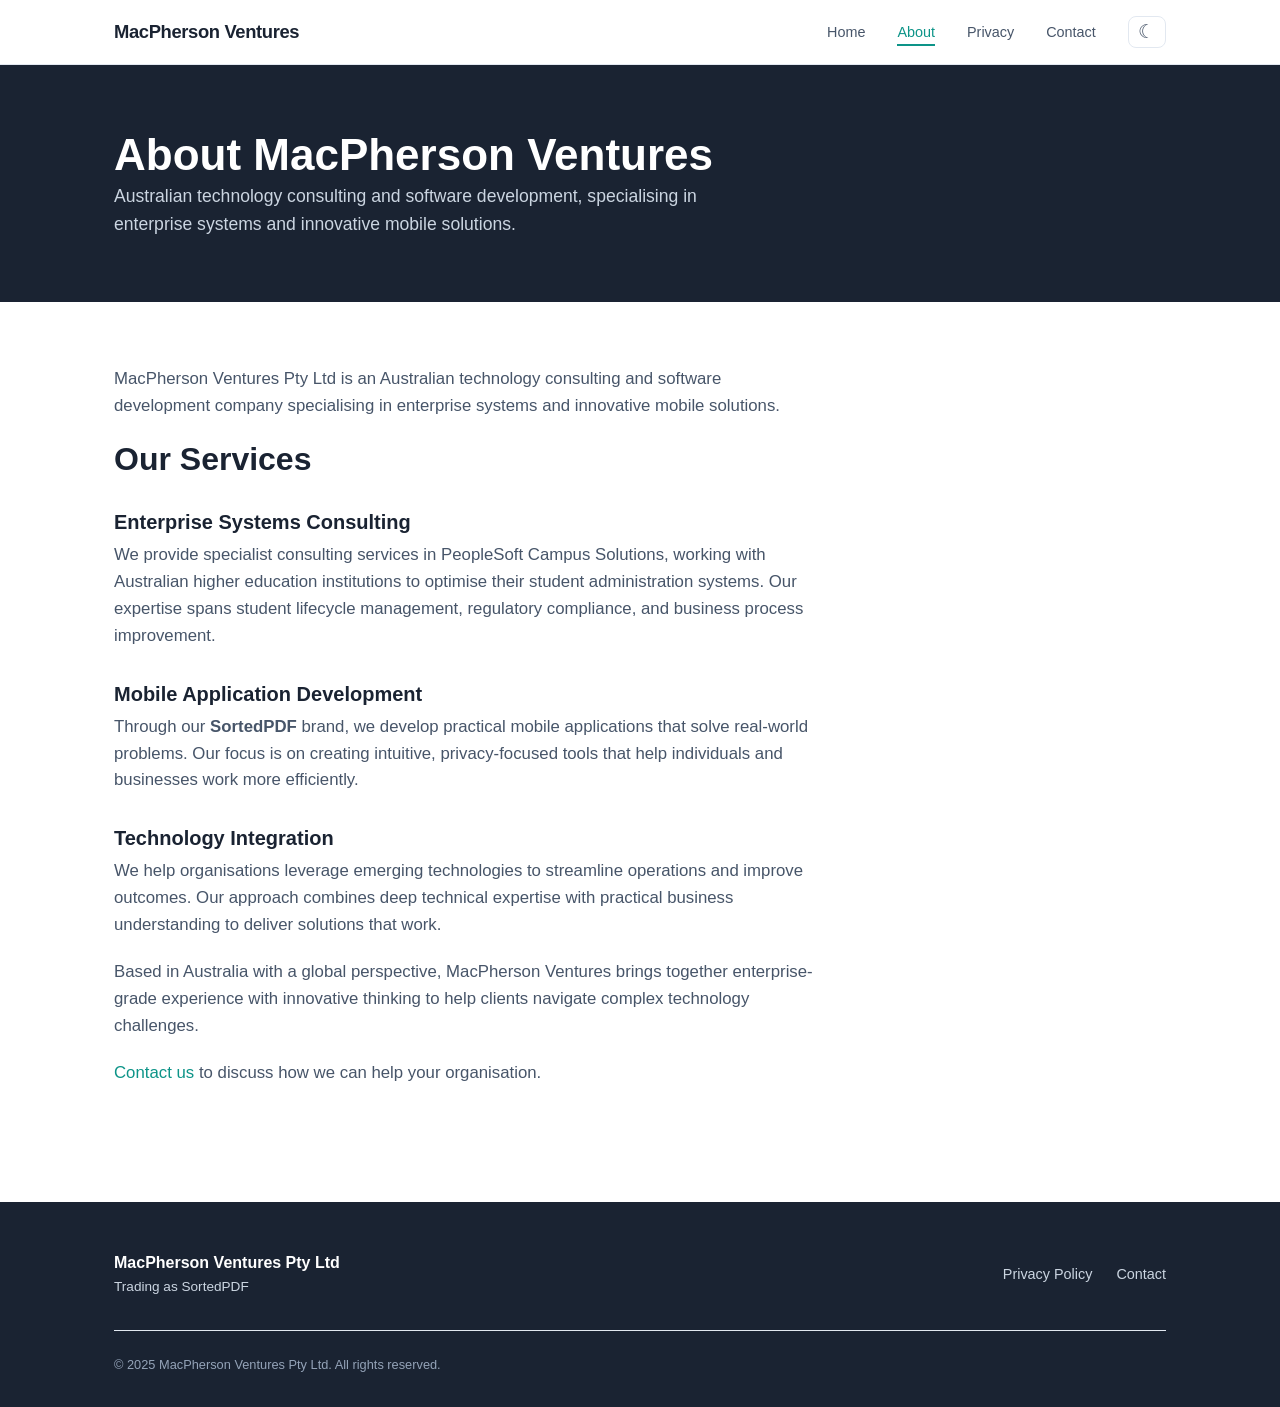
==== about.html @ 7310b463 "Add corporate website with four pages Home, About, Privacy Policy, and Contact pages with responsive" ====
<!DOCTYPE html>
<html lang="en" data-theme="light">
<head>
    <meta charset="UTF-8">
    <meta name="viewport" content="width=device-width, initial-scale=1.0">
    <meta name="description" content="About MacPherson Ventures Pty Ltd — Australian technology consulting and software development company.">
    <title>MacPherson Ventures — About</title>
    <link rel="stylesheet" href="css/styles.css">
</head>
<body>
    <header>
        <nav class="container">
            <a href="index.html" class="logo">MacPherson Ventures</a>
            <button class="nav-toggle" aria-label="Toggle navigation">
                <span></span>
                <span></span>
                <span></span>
            </button>
            <ul class="nav-links">
                <li><a href="index.html">Home</a></li>
                <li><a href="about.html" class="active">About</a></li>
                <li><a href="privacy.html">Privacy</a></li>
                <li><a href="contact.html">Contact</a></li>
                <li>
                    <button class="theme-toggle" aria-label="Toggle dark mode">
                        <span class="icon-sun">&#9788;</span>
                        <span class="icon-moon">&#9790;</span>
                    </button>
                </li>
            </ul>
        </nav>
    </header>

    <main>
        <section class="page-header">
            <div class="container">
                <h1>About MacPherson Ventures</h1>
                <p>Australian technology consulting and software development, specialising in enterprise systems and innovative mobile solutions.</p>
            </div>
        </section>

        <section class="page-content">
            <div class="container">
                <p>MacPherson Ventures Pty Ltd is an Australian technology consulting and software development company specialising in enterprise systems and innovative mobile solutions.</p>

                <h2>Our Services</h2>

                <h3>Enterprise Systems Consulting</h3>
                <p>We provide specialist consulting services in PeopleSoft Campus Solutions, working with Australian higher education institutions to optimise their student administration systems. Our expertise spans student lifecycle management, regulatory compliance, and business process improvement.</p>

                <h3>Mobile Application Development</h3>
                <p>Through our <strong>SortedPDF</strong> brand, we develop practical mobile applications that solve real-world problems. Our focus is on creating intuitive, privacy-focused tools that help individuals and businesses work more efficiently.</p>

                <h3>Technology Integration</h3>
                <p>We help organisations leverage emerging technologies to streamline operations and improve outcomes. Our approach combines deep technical expertise with practical business understanding to deliver solutions that work.</p>

                <p>Based in Australia with a global perspective, MacPherson Ventures brings together enterprise-grade experience with innovative thinking to help clients navigate complex technology challenges.</p>

                <p><a href="contact.html">Contact us</a> to discuss how we can help your organisation.</p>
            </div>
        </section>
    </main>

    <footer>
        <div class="container">
            <div class="footer-content">
                <div class="footer-brand">
                    <p class="footer-logo">MacPherson Ventures Pty Ltd</p>
                    <p class="footer-tagline">Trading as SortedPDF</p>
                </div>
                <div class="footer-links">
                    <a href="privacy.html">Privacy Policy</a>
                    <a href="contact.html">Contact</a>
                </div>
            </div>
            <p class="footer-copy">&copy; 2025 MacPherson Ventures Pty Ltd. All rights reserved.</p>
        </div>
    </footer>

    <script src="js/scripts.js"></script>
</body>
</html>
---- css/styles.css ----
/* === Reset & Base === */
*, *::before, *::after {
    margin: 0;
    padding: 0;
    box-sizing: border-box;
}

/* === Theme Variables === */

/* --- Colour Scheme: Navy & Teal (default) --- */
:root,
[data-theme="light"] {
    --bg-primary: #ffffff;
    --bg-secondary: #f8fafc;
    --bg-card: #ffffff;
    --text-primary: #1a2332;
    --text-secondary: #475569;
    --text-muted: #94a3b8;
    --accent: #0d9488;
    --accent-hover: #0f766e;
    --border: #e2e8f0;
    --shadow: rgba(0, 0, 0, 0.08);
    --nav-bg: rgba(255, 255, 255, 0.95);
    --hero-bg: #1a2332;
    --hero-text: #ffffff;
    --hero-subtitle: #cbd5e1;
    --icon-sun-display: none;
    --icon-moon-display: inline;
}

[data-theme="dark"] {
    --bg-primary: #0f172a;
    --bg-secondary: #1e293b;
    --bg-card: #1e293b;
    --text-primary: #f1f5f9;
    --text-secondary: #94a3b8;
    --text-muted: #64748b;
    --accent: #14b8a6;
    --accent-hover: #2dd4bf;
    --border: #334155;
    --shadow: rgba(0, 0, 0, 0.3);
    --nav-bg: rgba(15, 23, 42, 0.95);
    --hero-bg: #1e293b;
    --hero-text: #f1f5f9;
    --hero-subtitle: #94a3b8;
    --icon-sun-display: inline;
    --icon-moon-display: none;
}


/* === Typography === */
body {
    font-family: -apple-system, BlinkMacSystemFont, "Segoe UI", Roboto, "Helvetica Neue", Arial, sans-serif;
    font-size: 16px;
    line-height: 1.6;
    color: var(--text-primary);
    background-color: var(--bg-primary);
    transition: background-color 0.3s ease, color 0.3s ease;
}

h1, h2, h3 {
    line-height: 1.2;
    font-weight: 700;
}

h1 { font-size: 2.75rem; }
h2 { font-size: 2rem; margin-bottom: 1rem; }
h3 { font-size: 1.25rem; margin-bottom: 0.5rem; }

a {
    color: var(--accent);
    text-decoration: none;
    transition: color 0.2s ease;
}

a:hover {
    color: var(--accent-hover);
}

.container {
    max-width: 1100px;
    margin: 0 auto;
    padding: 0 1.5rem;
}

/* === Navigation === */
header {
    position: sticky;
    top: 0;
    z-index: 100;
    background: var(--nav-bg);
    backdrop-filter: blur(10px);
    border-bottom: 1px solid var(--border);
}

nav {
    display: flex;
    align-items: center;
    justify-content: space-between;
    height: 64px;
}

.logo {
    font-size: 1.15rem;
    font-weight: 700;
    color: var(--text-primary);
    letter-spacing: -0.02em;
}

.logo:hover {
    color: var(--accent);
}

.nav-links {
    display: flex;
    align-items: center;
    list-style: none;
    gap: 2rem;
}

.nav-links a {
    color: var(--text-secondary);
    font-size: 0.9rem;
    font-weight: 500;
    padding: 0.25rem 0;
    border-bottom: 2px solid transparent;
    transition: color 0.2s ease, border-color 0.2s ease;
}

.nav-links a:hover,
.nav-links a.active {
    color: var(--accent);
    border-bottom-color: var(--accent);
}

/* Mobile nav toggle */
.nav-toggle {
    display: none;
    flex-direction: column;
    gap: 5px;
    background: none;
    border: none;
    cursor: pointer;
    padding: 0.5rem;
}

.nav-toggle span {
    display: block;
    width: 24px;
    height: 2px;
    background: var(--text-primary);
    border-radius: 1px;
    transition: transform 0.3s ease, opacity 0.3s ease;
}

/* === Theme Toggle === */
.theme-toggle {
    background: none;
    border: 1px solid var(--border);
    border-radius: 8px;
    cursor: pointer;
    font-size: 1.2rem;
    padding: 0.35rem 0.6rem;
    color: var(--text-secondary);
    transition: border-color 0.2s ease, color 0.2s ease;
    line-height: 1;
}

.theme-toggle:hover {
    border-color: var(--accent);
    color: var(--accent);
}

.icon-sun { display: var(--icon-sun-display); }
.icon-moon { display: var(--icon-moon-display); }


/* === Hero === */
.hero {
    background: var(--hero-bg);
    color: var(--hero-text);
    padding: 6rem 0;
}

.hero h1 {
    margin-bottom: 1.5rem;
}

.hero-subtitle {
    font-size: 1.2rem;
    color: var(--hero-subtitle);
    max-width: 600px;
    margin-bottom: 2rem;
    line-height: 1.7;
}

.hero-actions {
    display: flex;
    gap: 1rem;
    flex-wrap: wrap;
}

/* === Buttons === */
.btn {
    display: inline-block;
    padding: 0.75rem 1.75rem;
    border-radius: 8px;
    font-size: 0.95rem;
    font-weight: 600;
    transition: background-color 0.2s ease, transform 0.15s ease;
    cursor: pointer;
    border: none;
}

.btn:hover {
    transform: translateY(-1px);
}

.btn-primary {
    background: var(--accent);
    color: #ffffff;
}

.btn-primary:hover {
    background: var(--accent-hover);
    color: #ffffff;
}

.btn-secondary {
    background: transparent;
    color: var(--hero-text);
    border: 1px solid var(--hero-subtitle);
}

.btn-secondary:hover {
    border-color: var(--hero-text);
    color: var(--hero-text);
}

/* === Features / Cards === */
.features {
    padding: 5rem 0;
    background: var(--bg-secondary);
}

.features h2 {
    text-align: center;
    margin-bottom: 3rem;
}

.card-grid {
    display: grid;
    grid-template-columns: repeat(auto-fit, minmax(280px, 1fr));
    gap: 2rem;
}

.card {
    background: var(--bg-card);
    border: 1px solid var(--border);
    border-radius: 12px;
    padding: 2rem;
    transition: box-shadow 0.2s ease, transform 0.2s ease;
}

.card:hover {
    box-shadow: 0 8px 24px var(--shadow);
    transform: translateY(-2px);
}

.card-icon {
    font-size: 2rem;
    margin-bottom: 1rem;
    color: var(--accent);
}

.card p {
    color: var(--text-secondary);
    font-size: 0.95rem;
}

/* === Product Highlight === */
.product-highlight {
    padding: 5rem 0;
}

.highlight-content {
    max-width: 700px;
}

.highlight-content p {
    color: var(--text-secondary);
    margin-bottom: 1rem;
    font-size: 1.05rem;
}

/* === About Page === */
.page-header {
    background: var(--hero-bg);
    color: var(--hero-text);
    padding: 4rem 0;
}

.page-header p {
    color: var(--hero-subtitle);
    font-size: 1.1rem;
    max-width: 600px;
}

.page-content {
    padding: 4rem 0;
}

.page-content p {
    color: var(--text-secondary);
    margin-bottom: 1.25rem;
    font-size: 1.05rem;
    max-width: 700px;
}

.page-content h3 {
    margin-top: 2rem;
    color: var(--text-primary);
}

/* === Privacy Policy === */
.privacy-content h3 {
    margin-top: 2.5rem;
    margin-bottom: 0.75rem;
}

.privacy-content ul {
    margin: 0.75rem 0 1.25rem 1.5rem;
    color: var(--text-secondary);
}

.privacy-content li {
    margin-bottom: 0.4rem;
    font-size: 1.05rem;
}

.privacy-content p {
    max-width: 750px;
}

/* === Contact Form === */
.contact-section {
    padding: 4rem 0;
}

.contact-grid {
    display: grid;
    grid-template-columns: 1fr 1fr;
    gap: 4rem;
    align-items: start;
}

.contact-info p {
    color: var(--text-secondary);
    margin-bottom: 1rem;
    font-size: 1.05rem;
}

.contact-info a {
    font-weight: 600;
}

.contact-form {
    display: flex;
    flex-direction: column;
    gap: 1.25rem;
}

.form-group {
    display: flex;
    flex-direction: column;
    gap: 0.35rem;
}

.form-group label {
    font-size: 0.875rem;
    font-weight: 600;
    color: var(--text-primary);
}

.form-group input,
.form-group textarea {
    padding: 0.75rem 1rem;
    border: 1px solid var(--border);
    border-radius: 8px;
    background: var(--bg-card);
    color: var(--text-primary);
    font-size: 1rem;
    font-family: inherit;
    transition: border-color 0.2s ease;
}

.form-group input:focus,
.form-group textarea:focus {
    outline: none;
    border-color: var(--accent);
}

.form-group textarea {
    resize: vertical;
    min-height: 140px;
}

.contact-form .btn-primary {
    align-self: flex-start;
}

/* === Footer === */
footer {
    background: var(--hero-bg);
    color: var(--hero-subtitle);
    padding: 3rem 0 2rem;
    margin-top: 2rem;
}

.footer-content {
    display: flex;
    justify-content: space-between;
    align-items: center;
    margin-bottom: 2rem;
    flex-wrap: wrap;
    gap: 1rem;
}

.footer-logo {
    font-weight: 700;
    color: var(--hero-text);
    font-size: 1rem;
}

.footer-tagline {
    font-size: 0.85rem;
    color: var(--hero-subtitle);
}

.footer-links {
    display: flex;
    gap: 1.5rem;
}

.footer-links a {
    color: var(--hero-subtitle);
    font-size: 0.9rem;
}

.footer-links a:hover {
    color: var(--hero-text);
}

.footer-copy {
    font-size: 0.8rem;
    color: var(--text-muted);
    border-top: 1px solid var(--border);
    padding-top: 1.5rem;
}

/* === Responsive === */
@media (max-width: 768px) {
    h1 { font-size: 2rem; }
    h2 { font-size: 1.5rem; }

    .nav-toggle {
        display: flex;
    }

    .nav-links {
        display: none;
        position: absolute;
        top: 64px;
        left: 0;
        right: 0;
        flex-direction: column;
        background: var(--nav-bg);
        backdrop-filter: blur(10px);
        padding: 1.5rem;
        gap: 1rem;
        border-bottom: 1px solid var(--border);
    }

    .nav-links.open {
        display: flex;
    }

    .hero {
        padding: 4rem 0;
    }

    .hero-subtitle {
        font-size: 1.05rem;
    }

    .features {
        padding: 3rem 0;
    }

    .product-highlight {
        padding: 3rem 0;
    }

    .contact-grid {
        grid-template-columns: 1fr;
        gap: 2.5rem;
    }

    .footer-content {
        flex-direction: column;
        align-items: flex-start;
    }
}
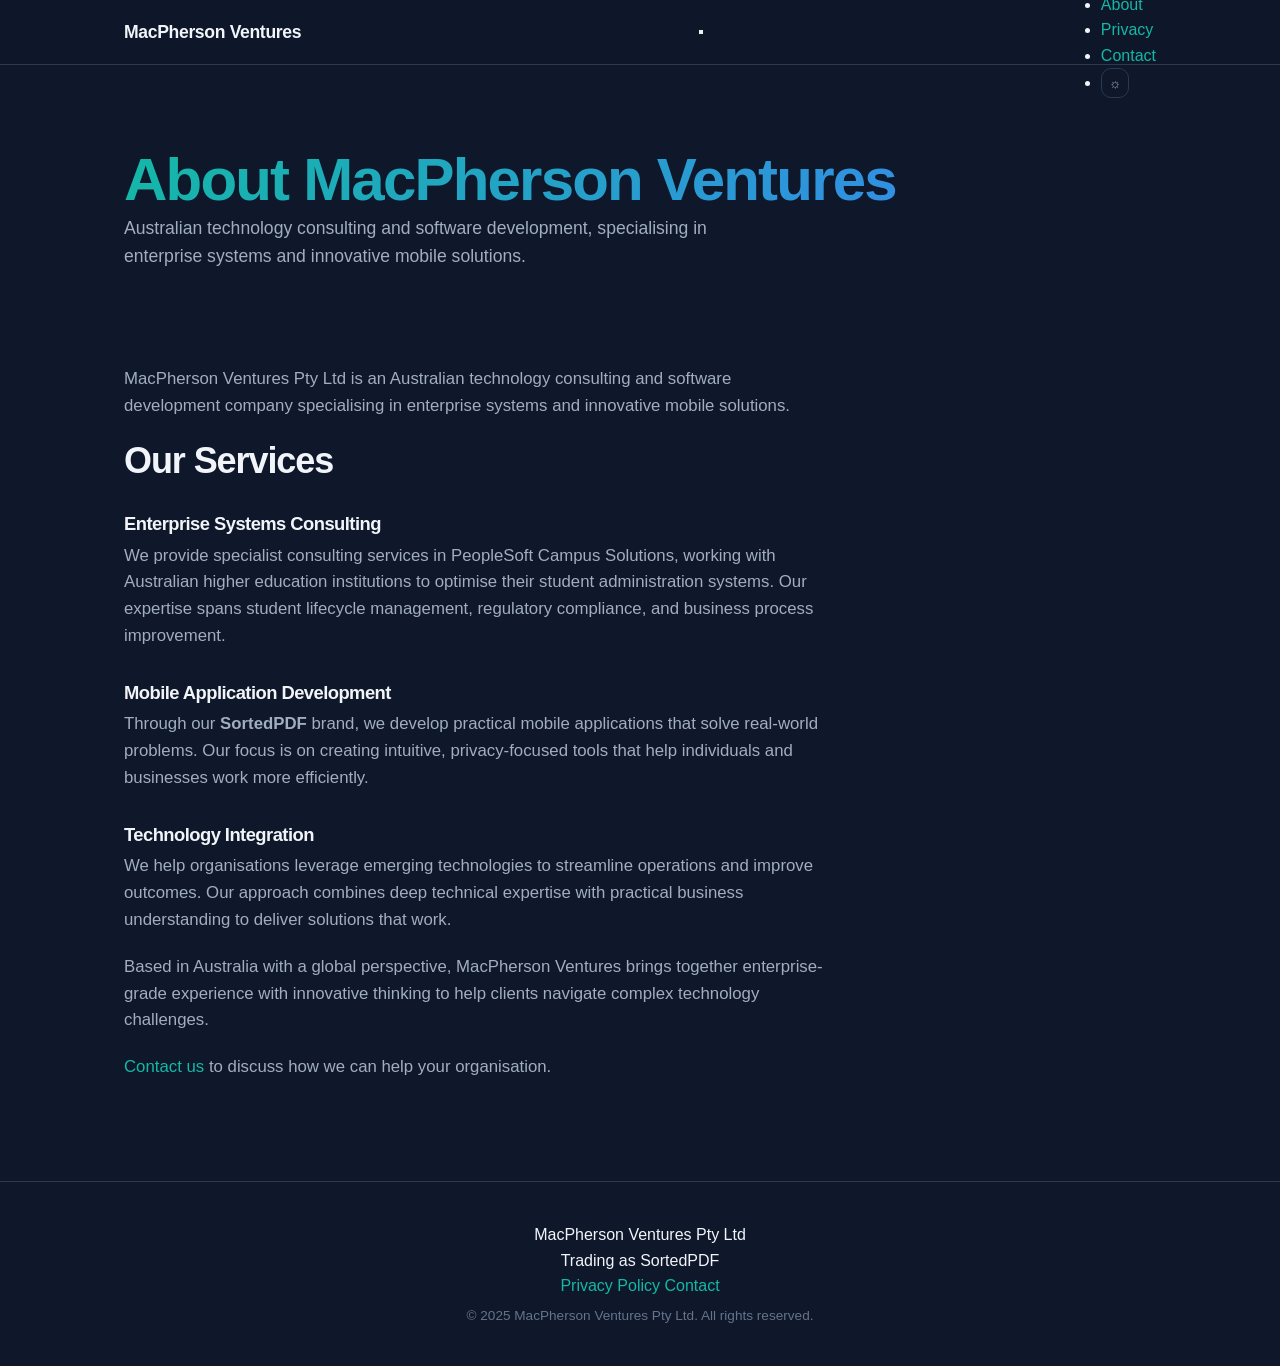
==== commit a4005712: "Add hero background image with gradient overlay and default to dark mode Dragon Bridge photo with th" ====
--- a/about.html
+++ b/about.html
@@ -1,5 +1,5 @@
 <!DOCTYPE html>
-<html lang="en" data-theme="light">
+<html lang="en" data-theme="dark">
 <head>
     <meta charset="UTF-8">
     <meta name="viewport" content="width=device-width, initial-scale=1.0">
--- a/css/styles.css
+++ b/css/styles.css
@@ -6,79 +6,84 @@
 }
 
 /* === Theme Variables === */
-
-/* --- Colour Scheme: Navy & Teal (default) --- */
 :root,
 [data-theme="light"] {
-    --bg-primary: #ffffff;
-    --bg-secondary: #f8fafc;
+    --bg-primary: #fafafa;
+    --bg-secondary: #ffffff;
     --bg-card: #ffffff;
-    --text-primary: #1a2332;
-    --text-secondary: #475569;
+    --text-primary: #1a1a2e;
+    --text-secondary: #555770;
     --text-muted: #94a3b8;
-    --accent: #0d9488;
-    --accent-hover: #0f766e;
-    --border: #e2e8f0;
-    --shadow: rgba(0, 0, 0, 0.08);
-    --nav-bg: rgba(255, 255, 255, 0.95);
-    --hero-bg: #1a2332;
-    --hero-text: #ffffff;
-    --hero-subtitle: #cbd5e1;
-    --icon-sun-display: none;
-    --icon-moon-display: inline;
+    --accent-start: #0D9488;
+    --accent-end: #1E40AF;
+    --gradient: linear-gradient(135deg, #0D9488, #1E40AF);
+    --gradient-subtle: linear-gradient(135deg, rgba(13,148,136,0.06), rgba(30,64,175,0.06));
+    --border: #e8e8ee;
+    --shadow: 0 1px 3px rgba(0,0,0,0.04), 0 4px 12px rgba(0,0,0,0.03);
+    --shadow-hover: 0 4px 16px rgba(0,0,0,0.08), 0 8px 32px rgba(0,0,0,0.04);
+    --nav-bg: rgba(250, 250, 250, 0.85);
+    --hero-bg: linear-gradient(160deg, #f0fdfa 0%, #fafafa 40%, #eff6ff 100%);
+    --grid-color: rgba(13, 148, 136, 0.07);
+    --divider: linear-gradient(90deg, transparent, rgba(13,148,136,0.2), rgba(30,64,175,0.2), transparent);
+    --card-icon-bg: linear-gradient(135deg, rgba(13,148,136,0.1), rgba(30,64,175,0.08));
 }
 
 [data-theme="dark"] {
-    --bg-primary: #0f172a;
-    --bg-secondary: #1e293b;
-    --bg-card: #1e293b;
+    --bg-primary: #0F172A;
+    --bg-secondary: #0F172A;
+    --bg-card: #1E293B;
     --text-primary: #f1f5f9;
-    --text-secondary: #94a3b8;
+    --text-secondary: #a0aec0;
     --text-muted: #64748b;
-    --accent: #14b8a6;
-    --accent-hover: #2dd4bf;
-    --border: #334155;
-    --shadow: rgba(0, 0, 0, 0.3);
-    --nav-bg: rgba(15, 23, 42, 0.95);
-    --hero-bg: #1e293b;
-    --hero-text: #f1f5f9;
-    --hero-subtitle: #94a3b8;
-    --icon-sun-display: inline;
-    --icon-moon-display: none;
-}
-
+    --accent-start: #14b8a6;
+    --accent-end: #3B82F6;
+    --gradient: linear-gradient(135deg, #14b8a6, #3B82F6);
+    --gradient-subtle: linear-gradient(135deg, rgba(20,184,166,0.08), rgba(59,130,246,0.08));
+    --border: #2a3a52;
+    --shadow: 0 1px 3px rgba(0,0,0,0.2), 0 4px 12px rgba(0,0,0,0.15);
+    --shadow-hover: 0 4px 16px rgba(0,0,0,0.3), 0 8px 32px rgba(0,0,0,0.2);
+    --nav-bg: rgba(15, 23, 42, 0.85);
+    --hero-bg: linear-gradient(160deg, #0c1a2e 0%, #0F172A 40%, #111d36 100%);
+    --grid-color: rgba(20, 184, 166, 0.05);
+    --divider: linear-gradient(90deg, transparent, rgba(20,184,166,0.25), rgba(59,130,246,0.25), transparent);
+    --card-icon-bg: linear-gradient(135deg, rgba(20,184,166,0.12), rgba(59,130,246,0.1));
+}
 
 /* === Typography === */
+html {
+    scroll-behavior: smooth;
+    scroll-padding-top: 80px;
+}
+
 body {
-    font-family: -apple-system, BlinkMacSystemFont, "Segoe UI", Roboto, "Helvetica Neue", Arial, sans-serif;
+    font-family: 'Inter', -apple-system, BlinkMacSystemFont, "Segoe UI", Roboto, sans-serif;
     font-size: 16px;
     line-height: 1.6;
     color: var(--text-primary);
     background-color: var(--bg-primary);
-    transition: background-color 0.3s ease, color 0.3s ease;
+    transition: background-color 0.4s ease, color 0.4s ease;
+    -webkit-font-smoothing: antialiased;
+    -moz-osx-font-smoothing: grayscale;
 }
 
 h1, h2, h3 {
-    line-height: 1.2;
-    font-weight: 700;
-}
-
-h1 { font-size: 2.75rem; }
-h2 { font-size: 2rem; margin-bottom: 1rem; }
-h3 { font-size: 1.25rem; margin-bottom: 0.5rem; }
+    line-height: 1.15;
+    font-weight: 800;
+    letter-spacing: -0.03em;
+}
+
+h1 { font-size: clamp(2.5rem, 6vw, 3.75rem); }
+h2 { font-size: clamp(1.6rem, 3.5vw, 2.25rem); margin-bottom: 1.5rem; }
+h3 { font-size: 1.15rem; font-weight: 700; margin-bottom: 0.5rem; }
 
 a {
-    color: var(--accent);
+    color: var(--accent-start);
     text-decoration: none;
     transition: color 0.2s ease;
 }
 
-a:hover {
-    color: var(--accent-hover);
-}
-
 .container {
-    max-width: 1100px;
+    max-width: 1080px;
     margin: 0 auto;
     padding: 0 1.5rem;
 }
@@ -89,8 +94,10 @@
     top: 0;
     z-index: 100;
     background: var(--nav-bg);
-    backdrop-filter: blur(10px);
+    backdrop-filter: blur(16px);
+    -webkit-backdrop-filter: blur(16px);
     border-bottom: 1px solid var(--border);
+    transition: background-color 0.4s ease;
 }
 
 nav {
@@ -101,213 +108,345 @@
 }
 
 .logo {
-    font-size: 1.15rem;
+    font-size: 1.1rem;
     font-weight: 700;
     color: var(--text-primary);
     letter-spacing: -0.02em;
+    transition: color 0.2s ease;
 }
 
 .logo:hover {
-    color: var(--accent);
-}
-
-.nav-links {
-    display: flex;
-    align-items: center;
-    list-style: none;
-    gap: 2rem;
-}
-
-.nav-links a {
-    color: var(--text-secondary);
-    font-size: 0.9rem;
-    font-weight: 500;
-    padding: 0.25rem 0;
-    border-bottom: 2px solid transparent;
-    transition: color 0.2s ease, border-color 0.2s ease;
-}
-
-.nav-links a:hover,
-.nav-links a.active {
-    color: var(--accent);
-    border-bottom-color: var(--accent);
-}
-
-/* Mobile nav toggle */
-.nav-toggle {
-    display: none;
-    flex-direction: column;
-    gap: 5px;
-    background: none;
-    border: none;
-    cursor: pointer;
-    padding: 0.5rem;
-}
-
-.nav-toggle span {
-    display: block;
-    width: 24px;
-    height: 2px;
-    background: var(--text-primary);
-    border-radius: 1px;
-    transition: transform 0.3s ease, opacity 0.3s ease;
+    color: var(--accent-start);
+}
+
+.nav-right {
+    display: flex;
+    align-items: center;
 }
 
 /* === Theme Toggle === */
 .theme-toggle {
+    display: flex;
+    align-items: center;
+    justify-content: center;
     background: none;
     border: 1px solid var(--border);
-    border-radius: 8px;
+    border-radius: 10px;
     cursor: pointer;
-    font-size: 1.2rem;
-    padding: 0.35rem 0.6rem;
-    color: var(--text-secondary);
-    transition: border-color 0.2s ease, color 0.2s ease;
+    padding: 0.45rem;
+    color: var(--text-secondary);
+    transition: border-color 0.2s ease, color 0.2s ease, background 0.2s ease, transform 0.2s ease;
     line-height: 1;
 }
 
 .theme-toggle:hover {
-    border-color: var(--accent);
-    color: var(--accent);
-}
-
-.icon-sun { display: var(--icon-sun-display); }
-.icon-moon { display: var(--icon-moon-display); }
-
+    border-color: var(--accent-start);
+    color: var(--accent-start);
+    transform: scale(1.05);
+}
+
+[data-theme="light"] .icon-sun { display: none; }
+[data-theme="light"] .icon-moon { display: block; }
+[data-theme="dark"] .icon-sun { display: block; }
+[data-theme="dark"] .icon-moon { display: none; }
 
 /* === Hero === */
 .hero {
+    min-height: 100vh;
+    display: flex;
+    align-items: center;
+    position: relative;
     background: var(--hero-bg);
-    color: var(--hero-text);
-    padding: 6rem 0;
+    overflow: hidden;
+    transition: background 0.4s ease;
+}
+
+.hero-bg-image {
+    position: absolute;
+    inset: 0;
+    background: url('../website-hero-dragon-bridge.png') center/cover no-repeat;
+    z-index: 0;
+}
+
+.hero-overlay {
+    position: absolute;
+    inset: 0;
+    z-index: 1;
+    transition: background 0.4s ease;
+}
+
+[data-theme="light"] .hero-overlay,
+:root .hero-overlay {
+    background: linear-gradient(
+        to bottom,
+        rgba(250,250,250,0.8),
+        rgba(250,250,250,0.6)
+    );
+}
+
+[data-theme="dark"] .hero-overlay {
+    background: linear-gradient(
+        to bottom,
+        rgba(15,23,42,0.85),
+        rgba(15,23,42,0.6)
+    );
+}
+
+.hero-grid {
+    position: absolute;
+    inset: 0;
+    z-index: 2;
+    opacity: 0.12;
+    background-image:
+        linear-gradient(var(--grid-color) 1px, transparent 1px),
+        linear-gradient(90deg, var(--grid-color) 1px, transparent 1px);
+    background-size: 60px 60px;
+    mask-image: radial-gradient(ellipse 70% 60% at 50% 50%, black 20%, transparent 100%);
+    -webkit-mask-image: radial-gradient(ellipse 70% 60% at 50% 50%, black 20%, transparent 100%);
+    animation: gridDrift 20s linear infinite;
+}
+
+[data-theme="light"] .hero-grid,
+:root .hero-grid {
+    opacity: 0.1;
+}
+
+@keyframes gridDrift {
+    0% { transform: translate(0, 0); }
+    100% { transform: translate(60px, 60px); }
+}
+
+.hero-content {
+    position: relative;
+    z-index: 3;
+    padding: 2rem 1.5rem;
 }
 
 .hero h1 {
-    margin-bottom: 1.5rem;
+    background: var(--gradient);
+    -webkit-background-clip: text;
+    background-clip: text;
+    -webkit-text-fill-color: transparent;
+    margin-bottom: 1.25rem;
+    max-width: 700px;
 }
 
 .hero-subtitle {
-    font-size: 1.2rem;
-    color: var(--hero-subtitle);
-    max-width: 600px;
-    margin-bottom: 2rem;
+    font-size: clamp(1.05rem, 2vw, 1.25rem);
+    font-weight: 400;
+    color: var(--text-secondary);
+    max-width: 520px;
+    margin-bottom: 2.5rem;
     line-height: 1.7;
-}
-
-.hero-actions {
-    display: flex;
-    gap: 1rem;
-    flex-wrap: wrap;
 }
 
 /* === Buttons === */
 .btn {
     display: inline-block;
-    padding: 0.75rem 1.75rem;
-    border-radius: 8px;
+    padding: 0.85rem 2.25rem;
+    border-radius: 12px;
+    font-family: 'Inter', sans-serif;
     font-size: 0.95rem;
     font-weight: 600;
-    transition: background-color 0.2s ease, transform 0.15s ease;
     cursor: pointer;
     border: none;
-}
-
-.btn:hover {
-    transform: translateY(-1px);
+    transition: transform 0.2s ease, box-shadow 0.3s ease;
 }
 
 .btn-primary {
-    background: var(--accent);
+    background: var(--gradient);
     color: #ffffff;
+    box-shadow: 0 4px 15px rgba(13, 148, 136, 0.3), 0 2px 6px rgba(30, 64, 175, 0.15);
 }
 
 .btn-primary:hover {
-    background: var(--accent-hover);
+    transform: scale(1.04);
     color: #ffffff;
-}
-
-.btn-secondary {
-    background: transparent;
-    color: var(--hero-text);
-    border: 1px solid var(--hero-subtitle);
-}
-
-.btn-secondary:hover {
-    border-color: var(--hero-text);
-    color: var(--hero-text);
-}
-
-/* === Features / Cards === */
-.features {
-    padding: 5rem 0;
-    background: var(--bg-secondary);
-}
-
-.features h2 {
+    box-shadow: 0 6px 24px rgba(13, 148, 136, 0.4), 0 4px 12px rgba(30, 64, 175, 0.25);
+}
+
+/* === Section Divider === */
+.section-divider {
+    height: 1px;
+    background: var(--divider);
+    max-width: 600px;
+    margin: 0 auto;
+}
+
+/* === Services / Cards === */
+.services {
+    padding: 6rem 0;
+}
+
+.services h2 {
     text-align: center;
-    margin-bottom: 3rem;
+    margin-bottom: 3.5rem;
 }
 
 .card-grid {
     display: grid;
-    grid-template-columns: repeat(auto-fit, minmax(280px, 1fr));
-    gap: 2rem;
+    grid-template-columns: repeat(2, 1fr);
+    gap: 1.5rem;
 }
 
 .card {
     background: var(--bg-card);
     border: 1px solid var(--border);
-    border-radius: 12px;
+    border-radius: 16px;
     padding: 2rem;
-    transition: box-shadow 0.2s ease, transform 0.2s ease;
+    box-shadow: var(--shadow);
+    transition: box-shadow 0.3s ease, transform 0.3s ease, border-color 0.3s ease;
 }
 
 .card:hover {
-    box-shadow: 0 8px 24px var(--shadow);
-    transform: translateY(-2px);
+    box-shadow: var(--shadow-hover);
+    transform: translateY(-4px);
+    border-color: var(--accent-start);
 }
 
 .card-icon {
-    font-size: 2rem;
-    margin-bottom: 1rem;
-    color: var(--accent);
+    width: 52px;
+    height: 52px;
+    display: flex;
+    align-items: center;
+    justify-content: center;
+    background: var(--card-icon-bg);
+    border-radius: 14px;
+    margin-bottom: 1.25rem;
+    color: var(--accent-start);
+    transition: transform 0.2s ease;
+}
+
+.card:hover .card-icon {
+    transform: scale(1.08);
+}
+
+.card h3 {
+    color: var(--text-primary);
 }
 
 .card p {
     color: var(--text-secondary);
     font-size: 0.95rem;
-}
-
-/* === Product Highlight === */
-.product-highlight {
-    padding: 5rem 0;
-}
-
-.highlight-content {
-    max-width: 700px;
-}
-
-.highlight-content p {
-    color: var(--text-secondary);
-    margin-bottom: 1rem;
+    line-height: 1.65;
+}
+
+/* === Clients === */
+.clients {
+    padding: 5.5rem 0;
+}
+
+.clients p {
+    color: var(--text-secondary);
+    font-size: 1.1rem;
+    line-height: 1.8;
+    max-width: 660px;
+}
+
+/* === About === */
+.about {
+    padding: 5.5rem 0;
+}
+
+.about p {
+    color: var(--text-secondary);
+    font-size: 1.1rem;
+    line-height: 1.8;
+    max-width: 660px;
+}
+
+/* === Contact === */
+.contact {
+    padding: 5.5rem 0;
+}
+
+.contact-details {
+    display: flex;
+    flex-direction: column;
+    gap: 1rem;
+    margin-top: 0.5rem;
+}
+
+.contact-item {
+    display: flex;
+    align-items: center;
+    gap: 0.75rem;
+    color: var(--text-secondary);
     font-size: 1.05rem;
 }
 
-/* === About Page === */
+.contact-item svg {
+    color: var(--accent-start);
+    flex-shrink: 0;
+}
+
+.contact-item a {
+    font-weight: 500;
+    transition: color 0.2s ease;
+}
+
+.contact-item a:hover {
+    color: var(--accent-end);
+}
+
+/* === Footer === */
+footer {
+    border-top: 1px solid var(--border);
+    padding: 2.5rem 0;
+    text-align: center;
+    transition: border-color 0.4s ease;
+}
+
+footer .container {
+    display: flex;
+    flex-direction: column;
+    align-items: center;
+    gap: 0.35rem;
+}
+
+.footer-copy {
+    font-size: 0.85rem;
+    color: var(--text-muted);
+}
+
+.footer-built {
+    font-size: 0.8rem;
+    color: var(--text-muted);
+    opacity: 0.6;
+}
+
+/* === Fade-in Animation === */
+.fade-in {
+    opacity: 0;
+    transform: translateY(24px);
+    transition: opacity 0.6s ease-out, transform 0.6s ease-out;
+}
+
+.fade-in.visible {
+    opacity: 1;
+    transform: translateY(0);
+}
+
+/* === Privacy Page (kept for privacy.html) === */
 .page-header {
-    background: var(--hero-bg);
-    color: var(--hero-text);
-    padding: 4rem 0;
+    padding: 5rem 0 3rem;
+}
+
+.page-header h1 {
+    background: var(--gradient);
+    -webkit-background-clip: text;
+    background-clip: text;
+    -webkit-text-fill-color: transparent;
 }
 
 .page-header p {
-    color: var(--hero-subtitle);
+    color: var(--text-secondary);
     font-size: 1.1rem;
     max-width: 600px;
 }
 
 .page-content {
-    padding: 4rem 0;
+    padding: 3rem 0 5rem;
 }
 
 .page-content p {
@@ -322,7 +461,6 @@
     color: var(--text-primary);
 }
 
-/* === Privacy Policy === */
 .privacy-content h3 {
     margin-top: 2.5rem;
     margin-bottom: 0.75rem;
@@ -342,172 +480,30 @@
     max-width: 750px;
 }
 
-/* === Contact Form === */
-.contact-section {
-    padding: 4rem 0;
-}
-
-.contact-grid {
-    display: grid;
-    grid-template-columns: 1fr 1fr;
-    gap: 4rem;
-    align-items: start;
-}
-
-.contact-info p {
-    color: var(--text-secondary);
-    margin-bottom: 1rem;
-    font-size: 1.05rem;
-}
-
-.contact-info a {
-    font-weight: 600;
-}
-
-.contact-form {
-    display: flex;
-    flex-direction: column;
-    gap: 1.25rem;
-}
-
-.form-group {
-    display: flex;
-    flex-direction: column;
-    gap: 0.35rem;
-}
-
-.form-group label {
-    font-size: 0.875rem;
-    font-weight: 600;
-    color: var(--text-primary);
-}
-
-.form-group input,
-.form-group textarea {
-    padding: 0.75rem 1rem;
-    border: 1px solid var(--border);
-    border-radius: 8px;
-    background: var(--bg-card);
-    color: var(--text-primary);
-    font-size: 1rem;
-    font-family: inherit;
-    transition: border-color 0.2s ease;
-}
-
-.form-group input:focus,
-.form-group textarea:focus {
-    outline: none;
-    border-color: var(--accent);
-}
-
-.form-group textarea {
-    resize: vertical;
-    min-height: 140px;
-}
-
-.contact-form .btn-primary {
-    align-self: flex-start;
-}
-
-/* === Footer === */
-footer {
-    background: var(--hero-bg);
-    color: var(--hero-subtitle);
-    padding: 3rem 0 2rem;
-    margin-top: 2rem;
-}
-
-.footer-content {
-    display: flex;
-    justify-content: space-between;
-    align-items: center;
-    margin-bottom: 2rem;
-    flex-wrap: wrap;
-    gap: 1rem;
-}
-
-.footer-logo {
-    font-weight: 700;
-    color: var(--hero-text);
-    font-size: 1rem;
-}
-
-.footer-tagline {
-    font-size: 0.85rem;
-    color: var(--hero-subtitle);
-}
-
-.footer-links {
-    display: flex;
-    gap: 1.5rem;
-}
-
-.footer-links a {
-    color: var(--hero-subtitle);
-    font-size: 0.9rem;
-}
-
-.footer-links a:hover {
-    color: var(--hero-text);
-}
-
-.footer-copy {
-    font-size: 0.8rem;
-    color: var(--text-muted);
-    border-top: 1px solid var(--border);
-    padding-top: 1.5rem;
-}
-
 /* === Responsive === */
 @media (max-width: 768px) {
-    h1 { font-size: 2rem; }
-    h2 { font-size: 1.5rem; }
-
-    .nav-toggle {
-        display: flex;
+    .hero {
+        min-height: 85vh;
     }
 
-    .nav-links {
-        display: none;
-        position: absolute;
-        top: 64px;
-        left: 0;
-        right: 0;
-        flex-direction: column;
-        background: var(--nav-bg);
-        backdrop-filter: blur(10px);
-        padding: 1.5rem;
-        gap: 1rem;
-        border-bottom: 1px solid var(--border);
+    .card-grid {
+        grid-template-columns: 1fr;
     }
 
-    .nav-links.open {
-        display: flex;
-    }
-
-    .hero {
+    .services,
+    .clients,
+    .about,
+    .contact {
         padding: 4rem 0;
     }
-
-    .hero-subtitle {
-        font-size: 1.05rem;
+}
+
+@media (max-width: 480px) {
+    .container {
+        padding: 0 1.25rem;
     }
 
-    .features {
-        padding: 3rem 0;
+    .card {
+        padding: 1.5rem;
     }
-
-    .product-highlight {
-        padding: 3rem 0;
-    }
-
-    .contact-grid {
-        grid-template-columns: 1fr;
-        gap: 2.5rem;
-    }
-
-    .footer-content {
-        flex-direction: column;
-        align-items: flex-start;
-    }
-}
+}
